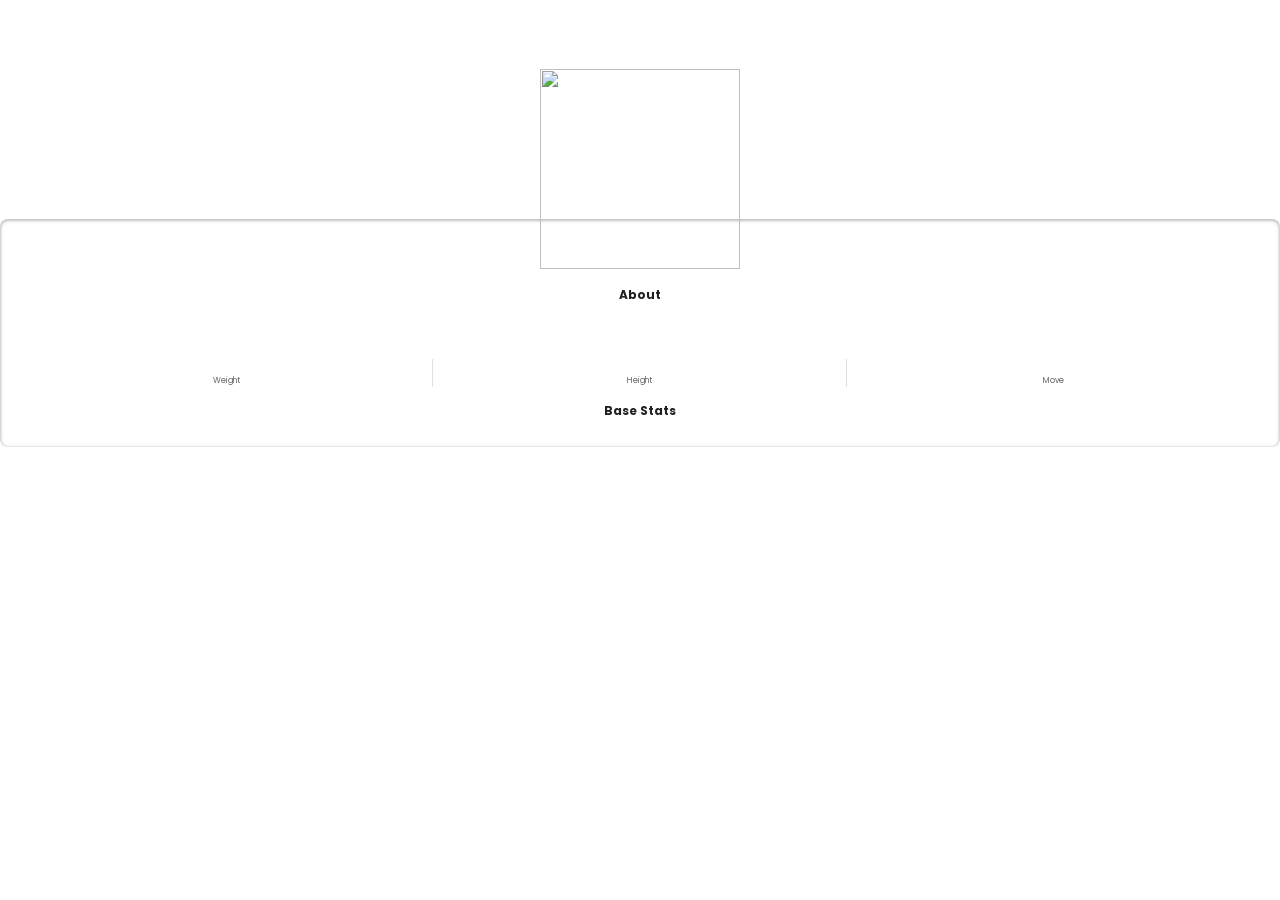
==== detail.html @ ee92541a "Initial commit" ====
<!DOCTYPE html>
<html lang="en" data-theme="light">
  <head>
    <meta charset="UTF-8" />
    <meta name="viewport" content="width=device-width, initial-scale=1.0" />
    <title>Pokémon Detail</title>
    <link rel="preconnect" href="https://fonts.googleapis.com" />
    <link href="https://fonts.googleapis.com/css2?family=Poppins:wght@400;700&display=swap" rel="stylesheet" />
    <link rel="stylesheet" href="style.css" />
    <script src="./assets/icons.js" defer></script>
    <script src="./pokemon-detail.js" defer></script>
  </head>
  <body>
    <main class="detail-main main">
      <header class="header">
        <div class="header-wrapper">
          <div class="header-wrap">
            <a href="./index.html" class="back-btn-wrap">
              <span data-icon="back-to-home" class="back-btn icon-wrap" id="back-btn"></span>
            </a>
            <div class="name-wrap">
              <h1 class="name"></h1>
            </div>
          </div>
          <div class="pokemon-id-wrap">
            <p class="body2-fonts"></p>
          </div>
        </div>
      </header>
      <div class="featured-img">
        <a href="#" class="arrow left-arrow" id="leftArrow">
          <span data-icon="chevron-left" class="icon-wrap"></span>
        </a>
        <div class="detail-img-wrapper">
          <img src="" alt="" />
        </div>
        <a href="#" class="arrow right-arrow" id="rightArrow">
          <span data-icon="chevron-right" class="icon-wrap"></span>
        </a>
      </div>
      <div class="detail-card-detail-wrapper">
        <div class="power-wrapper">
          <p class="body3-fonts type grass"></p>
          <p class="body3-fonts type poison"></p>
        </div>
        <p class="body2-fonts about-text">About</p>
        <div class="pokemon-detail-wrapper">
          <div class="pokemon-detail-wrap">
            <div class="pokemon-detail">
              <span data-icon="weight" class="icon-wrap"></span>
              <p class="body3-fonts weight"></p>
            </div>
            <p class="caption-fonts">Weight</p>
          </div>
          <div class="pokemon-detail-wrap">
            <div class="pokemon-detail">
              <span data-icon="height" class="icon-wrap straighten"></span>
              <p class="body3-fonts height"></p>
            </div>
            <p class="caption-fonts">Height</p>
          </div>
          <div class="pokemon-detail-wrap">
            <div class="pokemon-detail move"></div>
            <p class="caption-fonts">Move</p>
          </div>
        </div>
        <p class="body3-fonts pokemon-description"></p>
        <p class="body2-fonts about-text">Base Stats</p>
        <div class="stats-wrapper"></div>
      </div>
      <span data-icon="pokedex" class="detail-bg icon-wrap"></span>
    </main>
    <script>
      // Apply saved theme before paint to avoid flash
      const t = localStorage.getItem("pokeTheme") || "light";
      document.documentElement.setAttribute("data-theme", t);
    </script>
  </body>
</html>
---- style.css ----
/* ── Variables ─────────────────────────────────────────────────────────────── */
:root {
  --primary:            #dc0a2d;
  --primary-light:      #ff4d6d;

  --bg:                 #ffffff;
  --bg-secondary:       #efefef;
  --surface:            #ffffff;
  --border:             #e0e0e0;

  --text-dark:          #212121;
  --text-medium:        #666666;
  --text-light:         #ffffff;

  --shadow:             0px 1px 3px 1px rgba(0,0,0,0.2);
  --shadow-hover:       0px 3px 12px 3px rgba(0,0,0,0.2);
  --shadow-inner:       0px 1px 3px 1px rgba(0,0,0,0.25) inset;

  --radius-sm:          8px;
  --radius-md:          12px;
  --radius-lg:          16px;
  --radius-full:        9999px;

  --font:               "Poppins", sans-serif;
  --fw-regular:         400;
  --fw-bold:            700;

  --fs-headline:        24px;
  --fs-body1:           14px;
  --fs-body2:           12px;
  --fs-body3:           10px;
  --fs-caption:         8px;

  --lh-headline:        32px;
  --lh-common:          16px;
  --lh-caption:         12px;

  --transition:         0.2s ease;
}

/* Dark theme overrides */
[data-theme="dark"] {
  --bg:           #1a1a2e;
  --bg-secondary: #16213e;
  --surface:      #0f3460;
  --border:       #2a2a4a;
  --text-dark:    #e0e0e0;
  --text-medium:  #a0a0b0;
  --shadow:       0px 1px 3px 1px rgba(0,0,0,0.5);
  --shadow-inner: 0px 1px 3px 1px rgba(0,0,0,0.6) inset;
}

/* ── Reset ─────────────────────────────────────────────────────────────────── */
*, *::before, *::after { box-sizing: border-box; margin: 0; padding: 0; }

body {
  font-family: var(--font);
  background-color: var(--bg);
  color: var(--text-dark);
  min-height: 100vh;
  transition: background-color var(--transition), color var(--transition);
}

input:focus-visible { outline: 0; }
button { cursor: pointer; border: none; background: none; }

/* ── Typography ────────────────────────────────────────────────────────────── */
h1 { font-size: var(--fs-headline); line-height: var(--lh-headline); }
.body1-fonts { font-size: var(--fs-body1); line-height: var(--lh-common); }
.body2-fonts { font-size: var(--fs-body2); line-height: var(--lh-common); }
.body3-fonts { font-size: var(--fs-body3); line-height: var(--lh-common); }
.caption-fonts { font-size: var(--fs-caption); line-height: var(--lh-caption); }

/* ── Layout ────────────────────────────────────────────────────────────────── */
.main {
  min-height: 100vh;
  display: flex;
  flex-direction: column;
  align-items: center;
  background-color: var(--primary);
  transition: background-color var(--transition);
}

.container {
  width: 100%;
  padding: 0 1rem;
}

/* ── Header ────────────────────────────────────────────────────────────────── */
.header.home {
  width: 100%;
  padding: 1rem 1.5rem 0.5rem;
  display: flex;
  flex-direction: column;
  align-items: stretch;
  gap: 0.75rem;
}

.header.home .container {
  display: flex;
  align-items: center;
  justify-content: space-between;
}

.logo-wrapper {
  display: flex;
  align-items: center;
  gap: 12px;
}

.logo-wrapper h1 { color: var(--text-light); }

.logo-icon { width: 36px; height: 36px; }

.header-controls {
  display: flex;
  align-items: center;
  gap: 8px;
}

.theme-toggle,
.fav-toggle {
  display: flex;
  align-items: center;
  gap: 6px;
  background: rgba(255,255,255,0.2);
  border-radius: var(--radius-full);
  padding: 6px 12px;
  color: white;
  font-size: var(--fs-body3);
  font-family: var(--font);
  transition: background var(--transition);
}

.theme-toggle:hover,
.fav-toggle:hover { background: rgba(255,255,255,0.35); }

.fav-toggle.active { background: rgba(255,255,255,0.9); color: var(--primary); }
.fav-toggle.active svg { stroke: var(--primary); fill: var(--primary); }

.theme-toggle svg,
.fav-toggle svg { stroke: white; }
.fav-toggle.active svg { stroke: var(--primary); }

/* ── Search bar ────────────────────────────────────────────────────────────── */
.search-container {
  display: flex;
  align-items: center;
  gap: 10px;
  padding-bottom: 0.75rem;
}

.search-wrap {
  flex: 1;
  display: flex;
  align-items: center;
  gap: 8px;
  background: var(--surface);
  border-radius: var(--radius-lg);
  box-shadow: var(--shadow-inner);
  height: 36px;
  padding: 0 12px;
  position: relative;
  transition: background var(--transition);
}

.search-wrap input {
  flex: 1;
  border: none;
  background: transparent;
  font-family: var(--font);
  font-size: var(--fs-body2);
  color: var(--text-dark);
}

.search-icon { flex-shrink: 0; }

.search-close-icon {
  display: none;
  cursor: pointer;
  flex-shrink: 0;
}

/* ── Sort / Filter ─────────────────────────────────────────────────────────── */
.sort-wrapper { position: relative; }

.sort-wrap {
  width: 36px;
  height: 36px;
  background: var(--surface);
  border-radius: var(--radius-full);
  box-shadow: var(--shadow-inner);
  display: flex;
  align-items: center;
  justify-content: center;
  cursor: pointer;
  transition: background var(--transition);
}

.sort-wrap svg { stroke: var(--primary); }

.filter-wrapper {
  display: none;
  position: absolute;
  right: 0;
  top: calc(100% + 8px);
  background: var(--primary);
  border-radius: var(--radius-md);
  padding: 4px;
  min-width: 180px;
  box-shadow: var(--shadow-hover);
  z-index: 1000;
}

.filter-wrapper-open { display: block; }

.filter-title {
  color: white;
  font-weight: var(--fw-bold);
  padding: 12px 16px 8px;
}

.filter-wrap {
  background: var(--surface);
  border-radius: var(--radius-sm);
  padding: 12px 16px;
  display: flex;
  flex-direction: column;
  gap: 8px;
  transition: background var(--transition);
}

.filter-section-label {
  font-size: var(--fs-body3);
  font-weight: var(--fw-bold);
  color: var(--text-medium);
  margin-top: 4px;
}

.filter-row {
  display: flex;
  align-items: center;
  gap: 8px;
}

.filter-row input { accent-color: var(--primary); }
.filter-row label { font-size: var(--fs-body3); color: var(--text-dark); }

.type-select {
  width: 100%;
  padding: 4px 8px;
  border-radius: var(--radius-sm);
  border: 1px solid var(--border);
  background: var(--bg-secondary);
  color: var(--text-dark);
  font-family: var(--font);
  font-size: var(--fs-body3);
}

/* ── Loading spinner ───────────────────────────────────────────────────────── */
.loading-wrapper {
  flex: 1;
  display: flex;
  flex-direction: column;
  align-items: center;
  justify-content: center;
  gap: 16px;
  color: white;
}

.pokeball-spinner {
  width: 60px;
  height: 60px;
  border-radius: 50%;
  background: linear-gradient(to bottom, white 50%, var(--primary) 50%);
  border: 4px solid white;
  position: relative;
  animation: spin 1s linear infinite;
}

.pokeball-spinner::before {
  content: "";
  position: absolute;
  width: 14px;
  height: 14px;
  background: white;
  border-radius: 50%;
  border: 3px solid var(--primary);
  top: 50%;
  left: 50%;
  transform: translate(-50%, -50%);
  z-index: 1;
}

.pokeball-spinner::after {
  content: "";
  position: absolute;
  width: 100%;
  height: 4px;
  background: white;
  top: 50%;
  left: 0;
  transform: translateY(-50%);
}

@keyframes spin { to { transform: rotate(360deg); } }

.error-msg {
  color: white;
  font-size: var(--fs-body1);
  text-align: center;
  padding: 2rem;
}

/* ── Pokémon list ──────────────────────────────────────────────────────────── */
.pokemon-list {
  width: 100%;
  flex: 1;
  background: var(--bg);
  border-radius: var(--radius-md) var(--radius-md) 0 0;
  overflow-y: auto;
  padding: 1rem 1.5rem;
  transition: background var(--transition);
}

.list-wrapper {
  display: flex;
  flex-wrap: wrap;
  justify-content: center;
  gap: 12px;
  width: 100%;
  margin: 0 auto;
}

/* ── Pokémon card ──────────────────────────────────────────────────────────── */
.list-item {
  width: 140px;
  background: var(--surface);
  border-radius: var(--radius-sm);
  box-shadow: var(--shadow);
  cursor: pointer;
  transition: transform var(--transition), box-shadow var(--transition), background var(--transition);
  position: relative;
  overflow: hidden;
}

.list-item:hover {
  transform: translateY(-4px);
  box-shadow: var(--shadow-hover);
}

.list-item .number-wrap {
  display: flex;
  justify-content: space-between;
  align-items: center;
  padding: 4px 8px 0;
  color: var(--text-medium);
}

.list-item .img-wrap {
  width: 80px;
  height: 80px;
  margin: 4px auto;
}

.list-item .img-wrap img {
  width: 100%;
  height: 100%;
  object-fit: contain;
}

.list-item .name-wrap {
  background: var(--bg-secondary);
  border-radius: 0 0 var(--radius-sm) var(--radius-sm);
  padding: 20px 8px 6px;
  margin-top: -14px;
  text-align: center;
  transition: background var(--transition);
}

.list-item .name-wrap p {
  text-transform: capitalize;
  color: var(--text-dark);
}

/* Favorite button on card */
.fav-btn {
  background: none;
  border: none;
  padding: 2px;
  cursor: pointer;
  line-height: 0;
}

.fav-btn svg {
  fill: none;
  stroke: var(--text-medium);
  transition: fill var(--transition), stroke var(--transition);
}

.fav-btn.active svg {
  fill: #e74c3c;
  stroke: #e74c3c;
}

/* ── Not found ─────────────────────────────────────────────────────────────── */
.not-found {
  display: none;
  text-align: center;
  padding: 3rem;
  font-size: var(--fs-body1);
  color: var(--text-medium);
}

/* ── Detail page ───────────────────────────────────────────────────────────── */
.detail-main.main {
  min-height: 100vh;
  height: auto;
  background-color: transparent;
  position: relative;
}

.detail-main .header {
  padding: 20px 20px 24px;
  position: relative;
  z-index: 2;
  width: 100%;
}

.detail-main .header-wrapper {
  display: flex;
  align-items: center;
  justify-content: space-between;
  gap: 15px;
}

.detail-main .header-wrap {
  display: flex;
  align-items: center;
  gap: 8px;
}

.detail-main .back-btn-wrap { max-height: 32px; }

.detail-main .back-btn-wrap svg,
.detail-main .header-wrapper p,
.detail-main .header-wrapper h1 {
  stroke: white;
  color: white;
}

.detail-main .pokemon-id-wrap p { font-weight: var(--fw-bold); }

.featured-img {
  position: relative;
  display: flex;
  justify-content: center;
  align-items: center;
  padding: 0 3rem;
}

.detail-img-wrapper {
  width: 200px;
  height: 200px;
  position: relative;
  z-index: 3;
}

.detail-img-wrapper img { width: 100%; height: 100%; object-fit: contain; }

.featured-img a.arrow {
  position: absolute;
  top: 50%;
  transform: translateY(-50%);
  z-index: 999;
  display: inline-flex;
}

.featured-img a.arrow.left-arrow  { left: 0; }
.featured-img a.arrow.right-arrow { right: 0; }
.featured-img a.arrow.hidden      { display: none; }

.detail-card-detail-wrapper {
  background: var(--surface);
  border-radius: var(--radius-sm);
  box-shadow: var(--shadow-inner);
  padding: 56px 20px 20px;
  margin-top: -50px;
  display: flex;
  flex-direction: column;
  gap: 8px;
  position: relative;
  z-index: 2;
  width: 100%;
  transition: background var(--transition);
}

.power-wrapper {
  display: flex;
  justify-content: center;
  flex-wrap: wrap;
  gap: 16px;
}

.power-wrapper > p {
  border-radius: 10px;
  padding: 2px 8px;
  font-weight: var(--fw-bold);
  color: white;
  text-transform: capitalize;
}

.about-text {
  font-weight: var(--fw-bold);
  text-align: center;
  color: var(--text-dark);
}

.pokemon-detail-wrapper {
  display: flex;
  align-items: flex-end;
  min-height: 76px;
}

.pokemon-detail-wrap {
  flex: 1;
  text-align: center;
  position: relative;
}

.pokemon-detail-wrap::before {
  content: "";
  background: var(--border);
  width: 1px;
  height: 100%;
  position: absolute;
  right: 0;
  top: 0;
}

.pokemon-detail-wrap:last-child::before { display: none; }

.pokemon-detail {
  display: flex;
  justify-content: center;
  align-items: center;
  padding: 8px 20px;
  gap: 8px;
}

.pokemon-detail.move {
  flex-direction: column;
  gap: 0;
  padding: 8px 5px;
}

.pokemon-detail.move p {
  text-transform: capitalize;
  word-break: break-all;
  color: var(--text-dark);
}

.pokemon-detail-wrap > .caption-fonts { color: var(--text-medium); }

.pokemon-detail-wrap .straighten svg { transform: rotate(90deg); }

.pokemon-description {
  color: var(--text-dark);
  text-align: center;
  line-height: 1.6;
}

.stats-wrapper {
  display: flex;
  flex-direction: column;
  gap: 6px;
  width: 100%;
  max-width: 320px;
  margin: 0 auto;
}

.stats-wrap {
  display: flex;
  align-items: center;
  gap: 4px;
}

.stats-wrap p {
  color: var(--text-dark);
  min-width: 19px;
}

.stats-wrap p.stats {
  text-align: right;
  padding-right: 8px;
  min-width: 35px;
  border-right: 1px solid var(--border);
  font-weight: var(--fw-bold);
}

.stats-wrap .progress-bar {
  flex: 1;
  border-radius: 4px;
  height: 4px;
}

.stats-wrap .progress-bar::-webkit-progress-bar  { border-radius: 4px; }
.stats-wrap .progress-bar::-webkit-progress-value { border-radius: 4px; }

.detail-bg {
  position: absolute;
  z-index: 1;
  right: 8px;
  top: 8px;
  opacity: 0.1;
  width: 200px;
  height: 200px;
}

/* ── Icon utility ──────────────────────────────────────────────────────────── */
.icon-wrap {
  display: inline-flex;
  align-items: center;
  justify-content: center;
}

/* ── Responsive ────────────────────────────────────────────────────────────── */

/* Tablet */
@media (max-width: 768px) {
  .list-item { width: 120px; }
  .list-item .img-wrap { width: 68px; height: 68px; }
  .detail-img-wrapper { width: 160px; height: 160px; }
}

/* Mobile */
@media (max-width: 480px) {
  .header.home { padding: 0.75rem 0.75rem 0.5rem; }

  .logo-wrapper h1 { font-size: 18px; }

  .fav-label { display: none; }

  .theme-toggle,
  .fav-toggle { padding: 6px 8px; }

  .list-item { width: calc(50% - 10px); max-width: 160px; }

  .detail-img-wrapper { width: 140px; height: 140px; }

  .pokemon-detail { padding: 8px 8px; }

  .detail-card-detail-wrapper { padding: 48px 12px 16px; }
}

/* Large screens */
@media (min-width: 1200px) {
  .list-item { width: 160px; height: auto; }
  .list-item .img-wrap { width: 100px; height: 100px; }
}
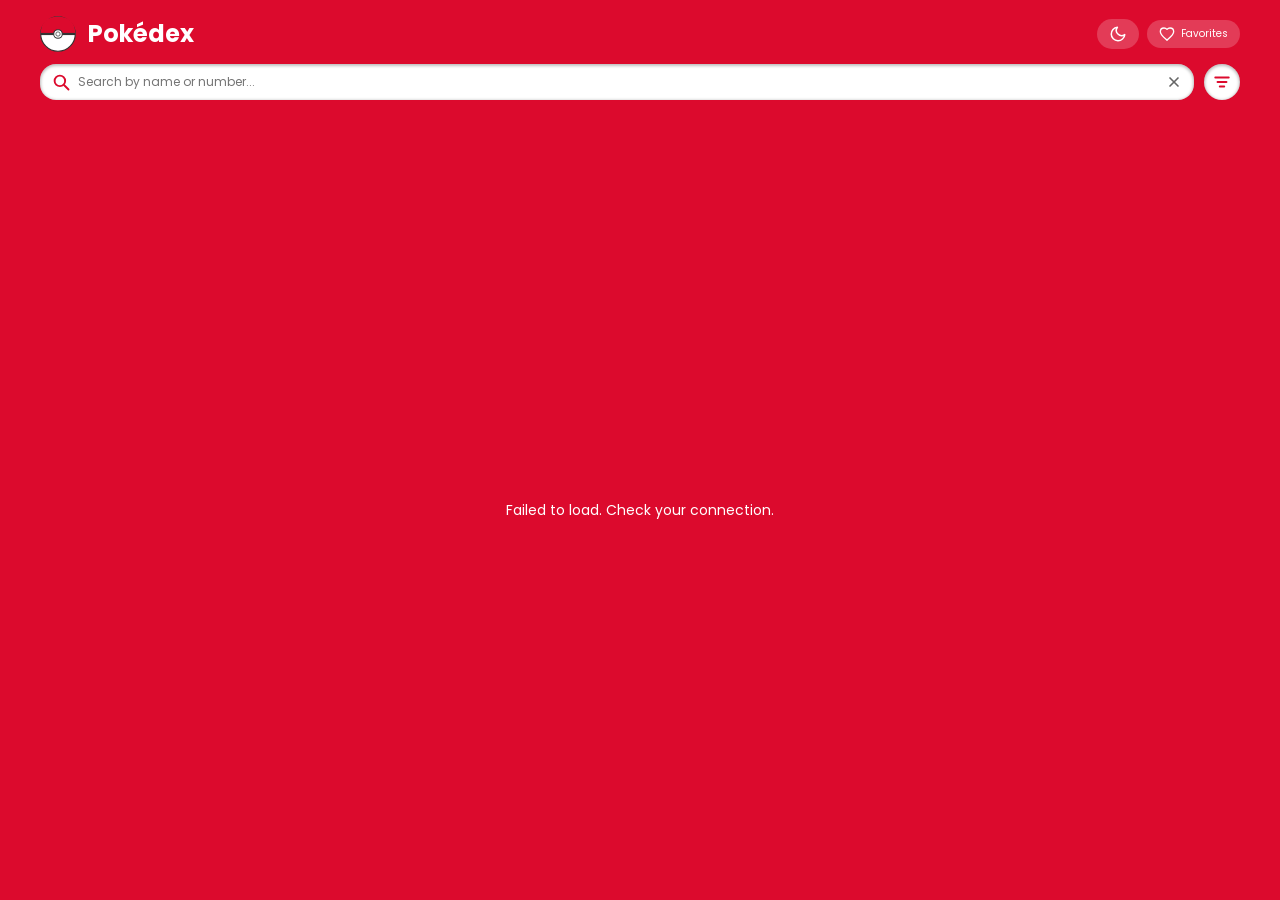
==== commit 8db6b5ef: "Edit Structure" ====
--- a/detail.html
+++ b/detail.html
@@ -7,7 +7,11 @@
     <link rel="preconnect" href="https://fonts.googleapis.com" />
     <link href="https://fonts.googleapis.com/css2?family=Poppins:wght@400;700&display=swap" rel="stylesheet" />
     <link rel="stylesheet" href="style.css" />
-    <script src="./assets/icons.js" defer></script>
+    <script>
+      const savedTheme = localStorage.getItem("pokeTheme") || "light";
+      document.documentElement.setAttribute("data-theme", savedTheme);
+    </script>
+    <script src="./icons.js" defer></script>
     <script src="./pokemon-detail.js" defer></script>
   </head>
   <body>
@@ -70,10 +74,5 @@
       </div>
       <span data-icon="pokedex" class="detail-bg icon-wrap"></span>
     </main>
-    <script>
-      // Apply saved theme before paint to avoid flash
-      const t = localStorage.getItem("pokeTheme") || "light";
-      document.documentElement.setAttribute("data-theme", t);
-    </script>
   </body>
-</html>+</html>
--- a/style.css
+++ b/style.css
@@ -1,48 +1,38 @@
-/* ── Variables ─────────────────────────────────────────────────────────────── */
 :root {
   --primary:            #dc0a2d;
   --primary-light:      #ff4d6d;
-
   --bg:                 #ffffff;
   --bg-secondary:       #efefef;
   --surface:            #ffffff;
   --border:             #e0e0e0;
-
   --text-dark:          #212121;
   --text-medium:        #666666;
   --text-light:         #ffffff;
-
   --shadow:             0px 1px 3px 1px rgba(0,0,0,0.2);
   --shadow-hover:       0px 3px 12px 3px rgba(0,0,0,0.2);
   --shadow-inner:       0px 1px 3px 1px rgba(0,0,0,0.25) inset;
-
   --radius-sm:          8px;
   --radius-md:          12px;
   --radius-lg:          16px;
   --radius-full:        9999px;
-
   --font:               "Poppins", sans-serif;
   --fw-regular:         400;
   --fw-bold:            700;
-
   --fs-headline:        24px;
   --fs-body1:           14px;
   --fs-body2:           12px;
   --fs-body3:           10px;
   --fs-caption:         8px;
-
   --lh-headline:        32px;
   --lh-common:          16px;
   --lh-caption:         12px;
-
   --transition:         0.2s ease;
 }
 
-/* Dark theme overrides */
 [data-theme="dark"] {
   --bg:           #1a1a2e;
   --bg-secondary: #16213e;
-  --surface:      #0f3460;
+  --surface:      #1e2a45;
   --border:       #2a2a4a;
   --text-dark:    #e0e0e0;
   --text-medium:  #a0a0b0;
@@ -50,8 +40,31 @@
   --shadow-inner: 0px 1px 3px 1px rgba(0,0,0,0.6) inset;
 }
 
-/* ── Reset ─────────────────────────────────────────────────────────────────── */
+[data-theme="dark"] .main { background-color: #0d0d1a; }
+[data-theme="dark"] .search-wrap { background: #1e2a45; }
+[data-theme="dark"] .search-wrap input { color: #e0e0e0; }
+[data-theme="dark"] .search-wrap input::placeholder { color: #a0a0b0; }
+[data-theme="dark"] .sort-wrap { background: #1e2a45; }
+[data-theme="dark"] .filter-wrap { background: #1e2a45; }
+[data-theme="dark"] .filter-row label { color: #e0e0e0; }
+[data-theme="dark"] .type-select { background: #16213e; color: #e0e0e0; border-color: #2a2a4a; }
+[data-theme="dark"] .pokemon-list { background: #1a1a2e; }
+[data-theme="dark"] .list-item { background: #1e2a45; }
+[data-theme="dark"] .list-item .name-wrap { background: #16213e; }
+[data-theme="dark"] .list-item .name-wrap p { color: #e0e0e0; }
+[data-theme="dark"] .detail-card-detail-wrapper { background: #1e2a45; }
+[data-theme="dark"] .about-text,
+[data-theme="dark"] .pokemon-description,
+[data-theme="dark"] .pokemon-detail.move p,
+[data-theme="dark"] .stats-wrap p { color: #e0e0e0; }
+[data-theme="dark"] .pokemon-detail-wrap::before { background: #2a2a4a; }
+[data-theme="dark"] .stats-wrap p.stats { border-right-color: #2a2a4a; }
+
 *, *::before, *::after { box-sizing: border-box; margin: 0; padding: 0; }
+
+html {
+  transition: background-color 0.2s ease, color 0.2s ease;
+}
 
 body {
   font-family: var(--font);
@@ -64,14 +77,12 @@
 input:focus-visible { outline: 0; }
 button { cursor: pointer; border: none; background: none; }
 
-/* ── Typography ────────────────────────────────────────────────────────────── */
 h1 { font-size: var(--fs-headline); line-height: var(--lh-headline); }
 .body1-fonts { font-size: var(--fs-body1); line-height: var(--lh-common); }
 .body2-fonts { font-size: var(--fs-body2); line-height: var(--lh-common); }
 .body3-fonts { font-size: var(--fs-body3); line-height: var(--lh-common); }
 .caption-fonts { font-size: var(--fs-caption); line-height: var(--lh-caption); }
 
-/* ── Layout ────────────────────────────────────────────────────────────────── */
 .main {
   min-height: 100vh;
   display: flex;
@@ -86,7 +97,6 @@
   padding: 0 1rem;
 }
 
-/* ── Header ────────────────────────────────────────────────────────────────── */
 .header.home {
   width: 100%;
   padding: 1rem 1.5rem 0.5rem;
@@ -109,7 +119,6 @@
 }
 
 .logo-wrapper h1 { color: var(--text-light); }
-
 .logo-icon { width: 36px; height: 36px; }
 
 .header-controls {
@@ -137,12 +146,9 @@
 
 .fav-toggle.active { background: rgba(255,255,255,0.9); color: var(--primary); }
 .fav-toggle.active svg { stroke: var(--primary); fill: var(--primary); }
-
-.theme-toggle svg,
-.fav-toggle svg { stroke: white; }
+.theme-toggle svg, .fav-toggle svg { stroke: white; }
 .fav-toggle.active svg { stroke: var(--primary); }
 
-/* ── Search bar ────────────────────────────────────────────────────────────── */
 .search-container {
   display: flex;
   align-items: center;
@@ -181,7 +187,6 @@
   flex-shrink: 0;
 }
 
-/* ── Sort / Filter ─────────────────────────────────────────────────────────── */
 .sort-wrapper { position: relative; }
 
 .sort-wrap {
@@ -257,7 +262,6 @@
   font-size: var(--fs-body3);
 }
 
-/* ── Loading spinner ───────────────────────────────────────────────────────── */
 .loading-wrapper {
   flex: 1;
   display: flex;
@@ -312,7 +316,6 @@
   padding: 2rem;
 }
 
-/* ── Pokémon list ──────────────────────────────────────────────────────────── */
 .pokemon-list {
   width: 100%;
   flex: 1;
@@ -332,7 +335,6 @@
   margin: 0 auto;
 }
 
-/* ── Pokémon card ──────────────────────────────────────────────────────────── */
 .list-item {
   width: 140px;
   background: var(--surface);
@@ -383,7 +385,6 @@
   color: var(--text-dark);
 }
 
-/* Favorite button on card */
 .fav-btn {
   background: none;
   border: none;
@@ -403,7 +404,6 @@
   stroke: #e74c3c;
 }
 
-/* ── Not found ─────────────────────────────────────────────────────────────── */
 .not-found {
   display: none;
   text-align: center;
@@ -412,7 +412,6 @@
   color: var(--text-medium);
 }
 
-/* ── Detail page ───────────────────────────────────────────────────────────── */
 .detail-main.main {
   min-height: 100vh;
   height: auto;
@@ -432,6 +431,20 @@
   align-items: center;
   justify-content: space-between;
   gap: 15px;
+  position: relative;
+}
+
+.detail-main .name-wrap {
+  position: absolute;
+  left: 50%;
+  transform: translateX(-50%);
+  text-align: center;
+}
+
+.detail-main .name-wrap .name {
+  color: white;
+  text-transform: capitalize;
+  white-space: nowrap;
 }
 
 .detail-main .header-wrap {
@@ -561,7 +574,6 @@
 }
 
 .pokemon-detail-wrap > .caption-fonts { color: var(--text-medium); }
-
 .pokemon-detail-wrap .straighten svg { transform: rotate(90deg); }
 
 .pokemon-description {
@@ -617,43 +629,29 @@
   height: 200px;
 }
 
-/* ── Icon utility ──────────────────────────────────────────────────────────── */
 .icon-wrap {
   display: inline-flex;
   align-items: center;
   justify-content: center;
 }
 
-/* ── Responsive ────────────────────────────────────────────────────────────── */
-
-/* Tablet */
 @media (max-width: 768px) {
   .list-item { width: 120px; }
   .list-item .img-wrap { width: 68px; height: 68px; }
   .detail-img-wrapper { width: 160px; height: 160px; }
 }
 
-/* Mobile */
 @media (max-width: 480px) {
   .header.home { padding: 0.75rem 0.75rem 0.5rem; }
-
   .logo-wrapper h1 { font-size: 18px; }
-
   .fav-label { display: none; }
-
-  .theme-toggle,
-  .fav-toggle { padding: 6px 8px; }
-
+  .theme-toggle, .fav-toggle { padding: 6px 8px; }
   .list-item { width: calc(50% - 10px); max-width: 160px; }
-
   .detail-img-wrapper { width: 140px; height: 140px; }
-
   .pokemon-detail { padding: 8px 8px; }
-
   .detail-card-detail-wrapper { padding: 48px 12px 16px; }
 }
 
-/* Large screens */
 @media (min-width: 1200px) {
   .list-item { width: 160px; height: auto; }
   .list-item .img-wrap { width: 100px; height: 100px; }
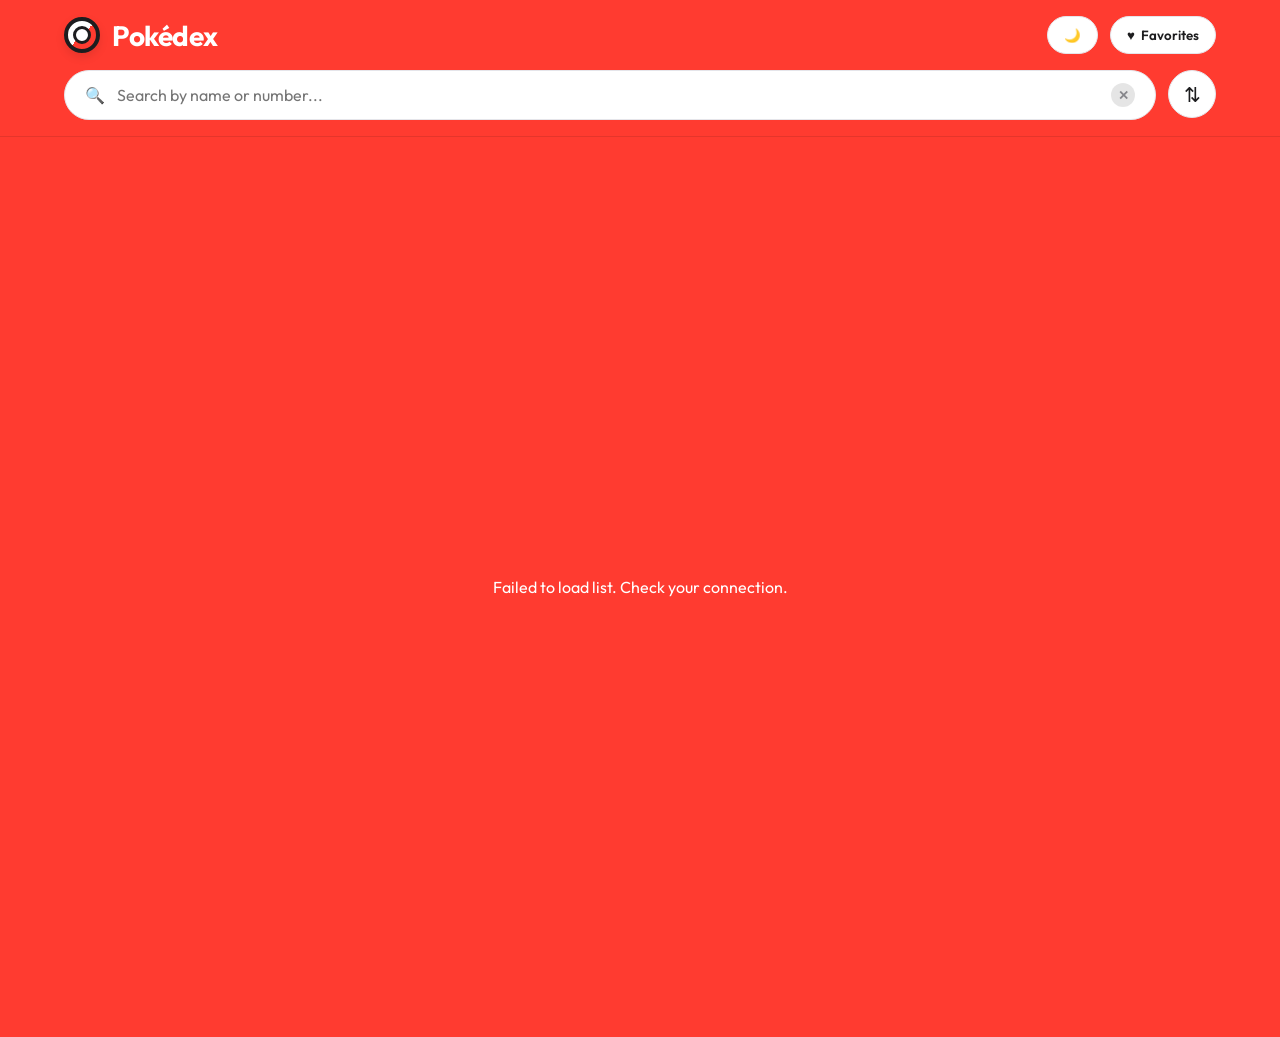
==== commit 23b2dba2: "Final Changes" ====
--- a/detail.html
+++ b/detail.html
@@ -1,78 +1,77 @@
 <!DOCTYPE html>
 <html lang="en" data-theme="light">
-  <head>
-    <meta charset="UTF-8" />
-    <meta name="viewport" content="width=device-width, initial-scale=1.0" />
-    <title>Pokémon Detail</title>
-    <link rel="preconnect" href="https://fonts.googleapis.com" />
-    <link href="https://fonts.googleapis.com/css2?family=Poppins:wght@400;700&display=swap" rel="stylesheet" />
-    <link rel="stylesheet" href="style.css" />
-    <script>
-      const savedTheme = localStorage.getItem("pokeTheme") || "light";
-      document.documentElement.setAttribute("data-theme", savedTheme);
-    </script>
-    <script src="./icons.js" defer></script>
-    <script src="./pokemon-detail.js" defer></script>
-  </head>
-  <body>
-    <main class="detail-main main">
-      <header class="header">
-        <div class="header-wrapper">
-          <div class="header-wrap">
-            <a href="./index.html" class="back-btn-wrap">
-              <span data-icon="back-to-home" class="back-btn icon-wrap" id="back-btn"></span>
-            </a>
-            <div class="name-wrap">
-              <h1 class="name"></h1>
-            </div>
+<head>
+  <meta charset="UTF-8">
+  <meta name="viewport" content="width=device-width, initial-scale=1.0">
+  <meta name="description" content="View the detailed stats, abilities, and characteristics of this amazing Pokémon in our premium Explorer app.">
+  <title>Pokémon Detail Explorer</title>
+  <link href="https://fonts.googleapis.com/css2?family=Poppins:wght@400;700&display=swap" rel="stylesheet">
+  <link rel="stylesheet" href="style.css">
+  <script>
+    const saved = localStorage.getItem("pokeTheme") || "light";
+    document.documentElement.setAttribute("data-theme", saved);
+  </script>
+</head>
+<body>
+
+  <main class="detail-main" id="detail-main">
+
+    <div class="detail-header">
+      <div style="display: flex; align-items: center; gap: 8px;">
+        <a href="./index.html" class="back-btn">&#8592;</a>
+        <div class="name-wrap">
+          <h1 class="name"></h1>
+        </div>
+      </div>
+      <div class="pokemon-id-wrap">
+        <p class="body2-fonts"></p>
+      </div>
+    </div>
+
+    <div class="featured-img">
+      <a href="#" class="arrow left-arrow" id="leftArrow">&#8249;</a>
+      <div class="detail-img-wrapper">
+        <img src="" alt="">
+      </div>
+      <a href="#" class="arrow right-arrow" id="rightArrow">&#8250;</a>
+    </div>
+
+    <div class="detail-card">
+      <div class="power-wrapper"></div>
+
+      <p class="about-text">About</p>
+
+      <div class="pokemon-detail-wrapper">
+        <div class="pokemon-detail-wrap">
+          <div class="pokemon-detail">
+            <span>⚖</span>
+            <p class="weight"></p>
           </div>
-          <div class="pokemon-id-wrap">
-            <p class="body2-fonts"></p>
+          <p class="caption-fonts">Weight</p>
+        </div>
+        <div class="pokemon-detail-wrap">
+          <div class="pokemon-detail">
+            <span>↕</span>
+            <p class="height"></p>
           </div>
+          <p class="caption-fonts">Height</p>
         </div>
-      </header>
-      <div class="featured-img">
-        <a href="#" class="arrow left-arrow" id="leftArrow">
-          <span data-icon="chevron-left" class="icon-wrap"></span>
-        </a>
-        <div class="detail-img-wrapper">
-          <img src="" alt="" />
+        <div class="pokemon-detail-wrap">
+          <div class="pokemon-detail move"></div>
+          <p class="caption-fonts">Move</p>
         </div>
-        <a href="#" class="arrow right-arrow" id="rightArrow">
-          <span data-icon="chevron-right" class="icon-wrap"></span>
-        </a>
       </div>
-      <div class="detail-card-detail-wrapper">
-        <div class="power-wrapper">
-          <p class="body3-fonts type grass"></p>
-          <p class="body3-fonts type poison"></p>
-        </div>
-        <p class="body2-fonts about-text">About</p>
-        <div class="pokemon-detail-wrapper">
-          <div class="pokemon-detail-wrap">
-            <div class="pokemon-detail">
-              <span data-icon="weight" class="icon-wrap"></span>
-              <p class="body3-fonts weight"></p>
-            </div>
-            <p class="caption-fonts">Weight</p>
-          </div>
-          <div class="pokemon-detail-wrap">
-            <div class="pokemon-detail">
-              <span data-icon="height" class="icon-wrap straighten"></span>
-              <p class="body3-fonts height"></p>
-            </div>
-            <p class="caption-fonts">Height</p>
-          </div>
-          <div class="pokemon-detail-wrap">
-            <div class="pokemon-detail move"></div>
-            <p class="caption-fonts">Move</p>
-          </div>
-        </div>
-        <p class="body3-fonts pokemon-description"></p>
-        <p class="body2-fonts about-text">Base Stats</p>
-        <div class="stats-wrapper"></div>
-      </div>
-      <span data-icon="pokedex" class="detail-bg icon-wrap"></span>
-    </main>
-  </body>
+
+      <p class="pokemon-description"></p>
+
+      <p class="about-text">Base Stats</p>
+      <div class="stats-wrapper"></div>
+    </div>
+
+    <div class="detail-bg">◎</div>
+
+  </main>
+
+  <script src="pokemon-detail.js"></script>
+</body>
 </html>
--- a/style.css
+++ b/style.css
@@ -1,658 +1,528 @@
+@import url('https://fonts.googleapis.com/css2?family=Outfit:wght@300;400;600;700&family=Poppins:wght@400;600;700&display=swap');
+
 :root {
-  --primary:            #dc0a2d;
-  --primary-light:      #ff4d6d;
-  --bg:                 #ffffff;
-  --bg-secondary:       #efefef;
-  --surface:            #ffffff;
-  --border:             #e0e0e0;
-  --text-dark:          #212121;
-  --text-medium:        #666666;
-  --text-light:         #ffffff;
-  --shadow:             0px 1px 3px 1px rgba(0,0,0,0.2);
-  --shadow-hover:       0px 3px 12px 3px rgba(0,0,0,0.2);
-  --shadow-inner:       0px 1px 3px 1px rgba(0,0,0,0.25) inset;
-  --radius-sm:          8px;
-  --radius-md:          12px;
-  --radius-lg:          16px;
-  --radius-full:        9999px;
-  --font:               "Poppins", sans-serif;
-  --fw-regular:         400;
-  --fw-bold:            700;
-  --fs-headline:        24px;
-  --fs-body1:           14px;
-  --fs-body2:           12px;
-  --fs-body3:           10px;
-  --fs-caption:         8px;
-  --lh-headline:        32px;
-  --lh-common:          16px;
-  --lh-caption:         12px;
-  --transition:         0.2s ease;
+  --bg-primary: #f0f2f5;
+  --bg-secondary: #ffffff;
+  --bg-glass: rgba(255, 255, 255, 0.85);
+  --text-main: #1d1d1f;
+  --text-muted: #86868b;
+  --accent: #ff3b30;
+  --accent-hover: #e03228;
+  --card-shadow: 0 4px 20px rgba(0, 0, 0, 0.05);
+  --card-shadow-hover: 0 12px 30px rgba(0, 0, 0, 0.1);
+  --border-color: #e5e5ea;
+  --radius-lg: 24px;
+  --radius-md: 16px;
+  --radius-sm: 12px;
+  --transition: all 0.3s cubic-bezier(0.25, 0.8, 0.25, 1);
 }
 
 [data-theme="dark"] {
-  --bg:           #1a1a2e;
-  --bg-secondary: #16213e;
-  --surface:      #1e2a45;
-  --border:       #2a2a4a;
-  --text-dark:    #e0e0e0;
-  --text-medium:  #a0a0b0;
-  --shadow:       0px 1px 3px 1px rgba(0,0,0,0.5);
-  --shadow-inner: 0px 1px 3px 1px rgba(0,0,0,0.6) inset;
-}
-
-[data-theme="dark"] .main { background-color: #0d0d1a; }
-[data-theme="dark"] .search-wrap { background: #1e2a45; }
-[data-theme="dark"] .search-wrap input { color: #e0e0e0; }
-[data-theme="dark"] .search-wrap input::placeholder { color: #a0a0b0; }
-[data-theme="dark"] .sort-wrap { background: #1e2a45; }
-[data-theme="dark"] .filter-wrap { background: #1e2a45; }
-[data-theme="dark"] .filter-row label { color: #e0e0e0; }
-[data-theme="dark"] .type-select { background: #16213e; color: #e0e0e0; border-color: #2a2a4a; }
-[data-theme="dark"] .pokemon-list { background: #1a1a2e; }
-[data-theme="dark"] .list-item { background: #1e2a45; }
-[data-theme="dark"] .list-item .name-wrap { background: #16213e; }
-[data-theme="dark"] .list-item .name-wrap p { color: #e0e0e0; }
-[data-theme="dark"] .detail-card-detail-wrapper { background: #1e2a45; }
-[data-theme="dark"] .about-text,
-[data-theme="dark"] .pokemon-description,
-[data-theme="dark"] .pokemon-detail.move p,
-[data-theme="dark"] .stats-wrap p { color: #e0e0e0; }
-[data-theme="dark"] .pokemon-detail-wrap::before { background: #2a2a4a; }
-[data-theme="dark"] .stats-wrap p.stats { border-right-color: #2a2a4a; }
-
-*, *::before, *::after { box-sizing: border-box; margin: 0; padding: 0; }
-
-html {
-  transition: background-color 0.2s ease, color 0.2s ease;
+  --bg-primary: #000000;
+  --bg-secondary: #1c1c1e;
+  --bg-glass: rgba(28, 28, 30, 0.85);
+  --text-main: #f5f5f7;
+  --text-muted: #86868b;
+  --accent: #ff453a;
+  --accent-hover: #ff574e;
+  --card-shadow: 0 4px 20px rgba(0, 0, 0, 0.3);
+  --card-shadow-hover: 0 12px 30px rgba(255, 69, 58, 0.15);
+  --border-color: #38383a;
+}
+
+* {
+  margin: 0;
+  padding: 0;
+  box-sizing: border-box;
 }
 
 body {
-  font-family: var(--font);
-  background-color: var(--bg);
-  color: var(--text-dark);
-  min-height: 100vh;
-  transition: background-color var(--transition), color var(--transition);
-}
-
-input:focus-visible { outline: 0; }
-button { cursor: pointer; border: none; background: none; }
-
-h1 { font-size: var(--fs-headline); line-height: var(--lh-headline); }
-.body1-fonts { font-size: var(--fs-body1); line-height: var(--lh-common); }
-.body2-fonts { font-size: var(--fs-body2); line-height: var(--lh-common); }
-.body3-fonts { font-size: var(--fs-body3); line-height: var(--lh-common); }
-.caption-fonts { font-size: var(--fs-caption); line-height: var(--lh-caption); }
-
-.main {
-  min-height: 100vh;
-  display: flex;
-  flex-direction: column;
-  align-items: center;
-  background-color: var(--primary);
-  transition: background-color var(--transition);
-}
-
-.container {
-  width: 100%;
-  padding: 0 1rem;
-}
-
-.header.home {
-  width: 100%;
-  padding: 1rem 1.5rem 0.5rem;
-  display: flex;
-  flex-direction: column;
-  align-items: stretch;
-  gap: 0.75rem;
-}
-
-.header.home .container {
-  display: flex;
-  align-items: center;
+  font-family: 'Outfit', 'Poppins', sans-serif;
+  background-color: var(--bg-primary);
+  color: var(--text-main);
+  transition: var(--transition);
+  -webkit-font-smoothing: antialiased;
+}
+
+/* Header */
+header {
+  position: sticky;
+  top: 0;
+  z-index: 100;
+  background: var(--accent);
+  border-bottom: 1px solid rgba(0,0,0,0.1);
+  padding: 16px 5%;
+  transition: var(--transition);
+}
+
+.top-row {
+  display: flex;
   justify-content: space-between;
+  align-items: center;
+  margin-bottom: 16px;
 }
 
 .logo-wrapper {
   display: flex;
   align-items: center;
   gap: 12px;
-}
-
-.logo-wrapper h1 { color: var(--text-light); }
-.logo-icon { width: 36px; height: 36px; }
-
-.header-controls {
-  display: flex;
-  align-items: center;
-  gap: 8px;
-}
-
-.theme-toggle,
-.fav-toggle {
+  cursor: pointer;
+}
+
+.pokeball-logo {
+  width: 36px;
+  height: 36px;
+  border-radius: 50%;
+  background: linear-gradient(135deg, #fff 50%, var(--accent) 50%);
+  border: 4px solid var(--text-main);
+  position: relative;
+  box-shadow: 0 4px 10px rgba(0,0,0,0.1);
+  animation: spin 6s infinite linear;
+}
+.pokeball-logo::after {
+  content: "";
+  position: absolute;
+  width: 12px;
+  height: 12px;
+  background: #fff;
+  border: 3px solid var(--text-main);
+  border-radius: 50%;
+  top: 50%; left: 50%;
+  transform: translate(-50%, -50%);
+}
+
+.logo-wrapper h1 {
+  font-size: 28px;
+  font-weight: 700;
+  letter-spacing: -0.5px;
+  color: white;
+}
+
+.header-buttons {
+  display: flex;
+  gap: 12px;
+}
+
+.theme-btn, .fav-btn-header {
+  background: var(--bg-secondary);
+  color: var(--text-main);
+  border: 1px solid var(--border-color);
+  padding: 10px 16px;
+  border-radius: 30px;
+  cursor: pointer;
+  font-weight: 600;
   display: flex;
   align-items: center;
   gap: 6px;
-  background: rgba(255,255,255,0.2);
-  border-radius: var(--radius-full);
-  padding: 6px 12px;
-  color: white;
-  font-size: var(--fs-body3);
-  font-family: var(--font);
-  transition: background var(--transition);
-}
-
-.theme-toggle:hover,
-.fav-toggle:hover { background: rgba(255,255,255,0.35); }
-
-.fav-toggle.active { background: rgba(255,255,255,0.9); color: var(--primary); }
-.fav-toggle.active svg { stroke: var(--primary); fill: var(--primary); }
-.theme-toggle svg, .fav-toggle svg { stroke: white; }
-.fav-toggle.active svg { stroke: var(--primary); }
-
-.search-container {
-  display: flex;
-  align-items: center;
-  gap: 10px;
-  padding-bottom: 0.75rem;
+  transition: var(--transition);
+  font-family: 'Outfit', sans-serif;
+}
+
+.theme-btn:hover, .fav-btn-header:hover {
+  transform: translateY(-2px);
+  box-shadow: var(--card-shadow);
+  border-color: var(--accent);
+}
+
+.fav-btn-header.active {
+  background: var(--accent);
+  color: #fff;
+  border-color: var(--accent);
+}
+
+/* Search Row */
+.search-row {
+  display: flex;
+  gap: 12px;
+  position: relative;
 }
 
 .search-wrap {
   flex: 1;
   display: flex;
   align-items: center;
-  gap: 8px;
-  background: var(--surface);
-  border-radius: var(--radius-lg);
-  box-shadow: var(--shadow-inner);
-  height: 36px;
-  padding: 0 12px;
-  position: relative;
-  transition: background var(--transition);
+  background: var(--bg-secondary);
+  border: 1px solid var(--border-color);
+  border-radius: 30px;
+  padding: 12px 20px;
+  transition: var(--transition);
+}
+.search-wrap:focus-within {
+  border-color: var(--accent);
+  box-shadow: 0 0 0 3px rgba(255, 69, 58, 0.2);
 }
 
 .search-wrap input {
   flex: 1;
   border: none;
-  background: transparent;
-  font-family: var(--font);
-  font-size: var(--fs-body2);
-  color: var(--text-dark);
-}
-
-.search-icon { flex-shrink: 0; }
-
-.search-close-icon {
-  display: none;
-  cursor: pointer;
-  flex-shrink: 0;
-}
-
-.sort-wrapper { position: relative; }
+  background: none;
+  outline: none;
+  color: var(--text-main);
+  font-family: inherit;
+  font-size: 16px;
+  margin-left: 12px;
+}
+
+.clear-btn {
+  background: rgba(0, 0, 0, 0.1);
+  border: none;
+  color: var(--text-muted);
+  cursor: pointer;
+  font-weight: bold;
+  border-radius: 50%;
+  width: 24px;
+  height: 24px;
+}
+.clear-btn:hover { color: var(--accent); }
 
 .sort-wrap {
-  width: 36px;
-  height: 36px;
-  background: var(--surface);
-  border-radius: var(--radius-full);
-  box-shadow: var(--shadow-inner);
+  width: 48px;
+  height: 48px;
+  background: var(--bg-secondary);
+  border: 1px solid var(--border-color);
+  border-radius: 50%;
   display: flex;
   align-items: center;
   justify-content: center;
-  cursor: pointer;
-  transition: background var(--transition);
-}
-
-.sort-wrap svg { stroke: var(--primary); }
-
-.filter-wrapper {
+  font-size: 20px;
+  cursor: pointer;
+  transition: var(--transition);
+}
+.sort-wrap:hover {
+  border-color: var(--accent);
+  color: var(--accent);
+  transform: rotate(15deg);
+}
+
+/* Filter Panel */
+.filter-panel {
   display: none;
   position: absolute;
+  top: 60px;
   right: 0;
-  top: calc(100% + 8px);
-  background: var(--primary);
+  background: var(--bg-secondary);
+  border: 1px solid var(--border-color);
   border-radius: var(--radius-md);
-  padding: 4px;
-  min-width: 180px;
-  box-shadow: var(--shadow-hover);
-  z-index: 1000;
-}
-
-.filter-wrapper-open { display: block; }
-
-.filter-title {
-  color: white;
-  font-weight: var(--fw-bold);
-  padding: 12px 16px 8px;
-}
-
-.filter-wrap {
-  background: var(--surface);
-  border-radius: var(--radius-sm);
-  padding: 12px 16px;
-  display: flex;
-  flex-direction: column;
-  gap: 8px;
-  transition: background var(--transition);
-}
-
-.filter-section-label {
-  font-size: var(--fs-body3);
-  font-weight: var(--fw-bold);
-  color: var(--text-medium);
-  margin-top: 4px;
-}
-
-.filter-row {
-  display: flex;
-  align-items: center;
-  gap: 8px;
-}
-
-.filter-row input { accent-color: var(--primary); }
-.filter-row label { font-size: var(--fs-body3); color: var(--text-dark); }
-
+  padding: 20px;
+  min-width: 220px;
+  box-shadow: var(--card-shadow-hover);
+  z-index: 200;
+  backdrop-filter: blur(10px);
+}
+.filter-panel.open { display: block; animation: dropDown 0.3s cubic-bezier(0.175, 0.885, 0.32, 1.275); }
+@keyframes dropDown {
+  from { opacity: 0; transform: translateY(-10px) scale(0.95); }
+  to { opacity: 1; transform: translateY(0) scale(1); }
+}
+
+.filter-panel p { font-weight: 700; margin-bottom: 12px; color: var(--accent); text-transform: uppercase; font-size: 12px; letter-spacing: 1px;}
+.radio-row { margin-bottom: 10px; display: flex; align-items: center; gap: 8px;}
+.radio-row label { cursor: pointer; font-size: 14px;}
 .type-select {
   width: 100%;
-  padding: 4px 8px;
+  padding: 8px;
   border-radius: var(--radius-sm);
-  border: 1px solid var(--border);
+  border: 1px solid var(--border-color);
+  background: var(--bg-primary);
+  color: var(--text-main);
+  font-family: inherit;
+  outline: none;
+  cursor: pointer;
+}
+
+/* Loading */
+.loading-wrapper {
+  display: flex;
+  flex-direction: column;
+  align-items: center;
+  justify-content: center;
+  min-height: 100vh;
+  gap: 20px;
+  background: var(--accent);
+  color: white;
+}
+.pokeball-spinner {
+  width: 60px; height: 60px;
+  border: 4px solid rgba(255,255,255,0.3);
+  border-top-color: white;
+  border-radius: 50%;
+  animation: spin 1s infinite cubic-bezier(0.68, -0.55, 0.265, 1.55);
+}
+@keyframes spin { 100% { transform: rotate(360deg); } }
+
+/* Featured */
+.featured-wrapper {
+  padding: 20px 20px 60px;
+  text-align: center;
+  animation: fadeIn 0.8s ease;
+  background: var(--accent);
+}
+.featured-container {
+  display: inline-block;
+  position: relative;
+  cursor: pointer;
+}
+.featured-img-wrap {
+  width: 250px; height: 250px;
+  margin: 0 auto;
+  position: relative;
+  z-index: 2;
+  transition: var(--transition);
+}
+.featured-img-wrap img {
+  width: 100%; height: 100%;
+  object-fit: contain;
+  filter: drop-shadow(0 20px 30px rgba(0,0,0,0.2));
+  animation: float 4s ease-in-out infinite;
+}
+@keyframes float {
+  0%, 100% { transform: translateY(0); }
+  50% { transform: translateY(-15px); }
+}
+.featured-name {
+  font-size: 48px;
+  font-weight: 800;
+  text-transform: capitalize;
+  margin-top: -20px;
+  position: relative;
+  z-index: 1;
+  background: linear-gradient(180deg, #fff, transparent);
+  -webkit-background-clip: text;
+  background-clip: text;
+  color: rgba(255,255,255,0.1);
+  opacity: 0.5;
+}
+[data-theme="dark"] .featured-name { color: rgba(255,255,255,0.2); }
+
+/* List */
+.pokemon-list {
+  padding: 40px 5%;
+  background-color: var(--bg-primary);
+  border-radius: 40px 40px 0 0;
+  margin-top: -40px;
+  position: relative;
+  z-index: 10;
+  min-height: 50vh;
+}
+.list-wrapper {
+  display: grid;
+  grid-template-columns: repeat(auto-fill, minmax(200px, 1fr));
+  gap: 24px;
+}
+
+.list-item {
   background: var(--bg-secondary);
-  color: var(--text-dark);
-  font-family: var(--font);
-  font-size: var(--fs-body3);
-}
-
-.loading-wrapper {
-  flex: 1;
-  display: flex;
-  flex-direction: column;
-  align-items: center;
-  justify-content: center;
-  gap: 16px;
-  color: white;
-}
-
-.pokeball-spinner {
-  width: 60px;
-  height: 60px;
-  border-radius: 50%;
-  background: linear-gradient(to bottom, white 50%, var(--primary) 50%);
-  border: 4px solid white;
-  position: relative;
-  animation: spin 1s linear infinite;
-}
-
-.pokeball-spinner::before {
+  border-radius: var(--radius-lg);
+  padding: 20px;
+  box-shadow: var(--card-shadow);
+  text-align: center;
+  cursor: pointer;
+  position: relative;
+  overflow: hidden;
+  transition: var(--transition);
+  border: 1px solid var(--border-color);
+}
+.list-item:hover {
+  transform: translateY(-8px) scale(1.02);
+  box-shadow: var(--card-shadow-hover);
+  border-color: var(--accent);
+}
+.list-item::before {
   content: "";
   position: absolute;
-  width: 14px;
-  height: 14px;
-  background: white;
-  border-radius: 50%;
-  border: 3px solid var(--primary);
-  top: 50%;
-  left: 50%;
-  transform: translate(-50%, -50%);
-  z-index: 1;
-}
-
-.pokeball-spinner::after {
+  top: 0; left: 0; width: 100%; height: 100%;
+  background: radial-gradient(circle at top right, rgba(255,69,58,0.1), transparent 60%);
+  opacity: 0;
+  transition: var(--transition);
+}
+.list-item:hover::before { opacity: 1; }
+
+.number-wrap {
+  display: flex;
+  justify-content: space-between;
+  align-items: center;
+  font-weight: 700;
+  color: var(--text-muted);
+  font-size: 14px;
+  position: relative;
+  z-index: 2;
+}
+
+.fav-btn {
+  background: none; border: none;
+  font-size: 20px;
+  color: var(--border-color);
+  cursor: pointer;
+  transition: var(--transition);
+}
+.fav-btn:hover { transform: scale(1.2); color: #ff9999; }
+.fav-btn.active { color: var(--accent); }
+
+.img-wrap {
+  width: 120px; height: 120px;
+  margin: 10px auto;
+  position: relative;
+  z-index: 2;
+}
+.img-wrap img {
+  width: 100%; height: 100%;
+  object-fit: contain;
+  transition: var(--transition);
+}
+.list-item:hover .img-wrap img {
+  transform: scale(1.15);
+}
+
+.name-wrap {
+  position: relative; z-index: 2;
+  margin-top: 10px;
+}
+.name-wrap p {
+  font-size: 18px;
+  font-weight: 700;
+  text-transform: capitalize;
+}
+
+/* Detail Page */
+.detail-main {
+  min-height: 100vh;
+  transition: background-color 0.5s ease;
+  position: relative;
+  overflow: hidden;
+}
+.detail-main::before {
   content: "";
   position: absolute;
-  width: 100%;
-  height: 4px;
-  background: white;
-  top: 50%;
-  left: 0;
-  transform: translateY(-50%);
-}
-
-@keyframes spin { to { transform: rotate(360deg); } }
-
-.error-msg {
-  color: white;
-  font-size: var(--fs-body1);
-  text-align: center;
-  padding: 2rem;
-}
-
-.pokemon-list {
-  width: 100%;
-  flex: 1;
-  background: var(--bg);
-  border-radius: var(--radius-md) var(--radius-md) 0 0;
-  overflow-y: auto;
-  padding: 1rem 1.5rem;
-  transition: background var(--transition);
-}
-
-.list-wrapper {
-  display: flex;
-  flex-wrap: wrap;
-  justify-content: center;
-  gap: 12px;
-  width: 100%;
-  margin: 0 auto;
-}
-
-.list-item {
-  width: 140px;
-  background: var(--surface);
-  border-radius: var(--radius-sm);
-  box-shadow: var(--shadow);
-  cursor: pointer;
-  transition: transform var(--transition), box-shadow var(--transition), background var(--transition);
-  position: relative;
-  overflow: hidden;
-}
-
-.list-item:hover {
-  transform: translateY(-4px);
-  box-shadow: var(--shadow-hover);
-}
-
-.list-item .number-wrap {
+  top: -10vw; right: -10vw;
+  width: 40vw; height: 40vw;
+  background: rgba(255,255,255,0.2);
+  filter: blur(80px);
+  border-radius: 50%;
+  z-index: 0;
+}
+
+.detail-header {
   display: flex;
   justify-content: space-between;
-  align-items: center;
-  padding: 4px 8px 0;
-  color: var(--text-medium);
-}
-
-.list-item .img-wrap {
-  width: 80px;
-  height: 80px;
-  margin: 4px auto;
-}
-
-.list-item .img-wrap img {
-  width: 100%;
-  height: 100%;
+  padding: 30px 5%;
+  position: relative;
+  z-index: 10;
+}
+
+.back-btn {
+  color: #fff;
+  font-size: 32px;
+  text-decoration: none;
+  transition: var(--transition);
+  background: rgba(0,0,0,0.1);
+  width: 48px; height: 48px;
+  display: flex; align-items: center; justify-content: center;
+  border-radius: 50%;
+  backdrop-filter: blur(5px);
+}
+.back-btn:hover { background: rgba(0,0,0,0.2); transform: translateX(-5px); }
+
+.detail-header .name-wrap {
+  position: absolute;
+  left: 50%; top: 50%;
+  transform: translate(-50%, -50%);
+  display: flex; flex-direction: column; align-items: center;
+}
+.detail-header .name {
+  color: #fff; font-size: 36px; font-weight: 800; text-shadow: 0 4px 10px rgba(0,0,0,0.3);
+}
+.pokemon-id-wrap p { color: rgba(255,255,255,0.8); font-weight: 600; font-size: 18px; }
+
+.featured-img {
+  display: flex; justify-content: center;
+  position: relative; z-index: 15;
+  margin-top: 20px;
+}
+.detail-img-wrapper {
+  width: 300px; height: 300px;
+}
+.detail-img-wrapper img {
+  width: 100%; height: 100%;
   object-fit: contain;
-}
-
-.list-item .name-wrap {
+  filter: drop-shadow(0 20px 40px rgba(0,0,0,0.4));
+  animation: float 4s infinite ease-in-out;
+}
+
+.arrow {
+  position: absolute; top: 35%;
+  color: #fff;
+  font-size: 48px;
+  text-decoration: none;
+  opacity: 0.6;
+  transition: var(--transition);
+  z-index: 20;
+}
+.arrow:hover { opacity: 1; transform: scale(1.1); }
+.left-arrow { left: 5%; }
+.right-arrow { right: 5%; }
+
+.detail-card {
   background: var(--bg-secondary);
-  border-radius: 0 0 var(--radius-sm) var(--radius-sm);
-  padding: 20px 8px 6px;
-  margin-top: -14px;
-  text-align: center;
-  transition: background var(--transition);
-}
-
-.list-item .name-wrap p {
+  border-radius: 40px 40px 0 0;
+  padding: 60px 40px 40px;
+  margin-top: -60px;
+  position: relative; z-index: 10;
+  box-shadow: 0 -10px 40px rgba(0,0,0,0.1);
+  min-height: 50vh;
+}
+
+.power-wrapper { display: flex; justify-content: center; gap: 12px; margin-bottom: 30px; }
+.power-wrapper p {
+  padding: 8px 24px;
+  border-radius: 30px;
+  color: #fff;
+  font-weight: 700;
   text-transform: capitalize;
-  color: var(--text-dark);
-}
-
-.fav-btn {
-  background: none;
-  border: none;
-  padding: 2px;
-  cursor: pointer;
-  line-height: 0;
-}
-
-.fav-btn svg {
-  fill: none;
-  stroke: var(--text-medium);
-  transition: fill var(--transition), stroke var(--transition);
-}
-
-.fav-btn.active svg {
-  fill: #e74c3c;
-  stroke: #e74c3c;
-}
-
-.not-found {
-  display: none;
-  text-align: center;
-  padding: 3rem;
-  font-size: var(--fs-body1);
-  color: var(--text-medium);
-}
-
-.detail-main.main {
-  min-height: 100vh;
-  height: auto;
-  background-color: transparent;
-  position: relative;
-}
-
-.detail-main .header {
-  padding: 20px 20px 24px;
-  position: relative;
-  z-index: 2;
-  width: 100%;
-}
-
-.detail-main .header-wrapper {
-  display: flex;
-  align-items: center;
-  justify-content: space-between;
-  gap: 15px;
-  position: relative;
-}
-
-.detail-main .name-wrap {
-  position: absolute;
-  left: 50%;
-  transform: translateX(-50%);
-  text-align: center;
-}
-
-.detail-main .name-wrap .name {
-  color: white;
-  text-transform: capitalize;
-  white-space: nowrap;
-}
-
-.detail-main .header-wrap {
-  display: flex;
-  align-items: center;
-  gap: 8px;
-}
-
-.detail-main .back-btn-wrap { max-height: 32px; }
-
-.detail-main .back-btn-wrap svg,
-.detail-main .header-wrapper p,
-.detail-main .header-wrapper h1 {
-  stroke: white;
-  color: white;
-}
-
-.detail-main .pokemon-id-wrap p { font-weight: var(--fw-bold); }
-
-.featured-img {
-  position: relative;
-  display: flex;
-  justify-content: center;
-  align-items: center;
-  padding: 0 3rem;
-}
-
-.detail-img-wrapper {
-  width: 200px;
-  height: 200px;
-  position: relative;
-  z-index: 3;
-}
-
-.detail-img-wrapper img { width: 100%; height: 100%; object-fit: contain; }
-
-.featured-img a.arrow {
-  position: absolute;
-  top: 50%;
-  transform: translateY(-50%);
-  z-index: 999;
-  display: inline-flex;
-}
-
-.featured-img a.arrow.left-arrow  { left: 0; }
-.featured-img a.arrow.right-arrow { right: 0; }
-.featured-img a.arrow.hidden      { display: none; }
-
-.detail-card-detail-wrapper {
-  background: var(--surface);
-  border-radius: var(--radius-sm);
-  box-shadow: var(--shadow-inner);
-  padding: 56px 20px 20px;
-  margin-top: -50px;
-  display: flex;
-  flex-direction: column;
-  gap: 8px;
-  position: relative;
-  z-index: 2;
-  width: 100%;
-  transition: background var(--transition);
-}
-
-.power-wrapper {
-  display: flex;
-  justify-content: center;
-  flex-wrap: wrap;
-  gap: 16px;
-}
-
-.power-wrapper > p {
-  border-radius: 10px;
-  padding: 2px 8px;
-  font-weight: var(--fw-bold);
-  color: white;
-  text-transform: capitalize;
-}
-
-.about-text {
-  font-weight: var(--fw-bold);
-  text-align: center;
-  color: var(--text-dark);
+  box-shadow: 0 4px 10px rgba(0,0,0,0.1);
+  letter-spacing: 0.5px;
+}
+
+.about-text { font-size: 20px; font-weight: 800; text-align: center; margin-bottom: 20px; color: var(--text-main);}
+.pokemon-description {
+  text-align: center; color: var(--text-muted); line-height: 1.6; max-width: 600px; margin: 0 auto 30px;
+  font-size: 16px;
 }
 
 .pokemon-detail-wrapper {
-  display: flex;
-  align-items: flex-end;
-  min-height: 76px;
-}
-
-.pokemon-detail-wrap {
-  flex: 1;
-  text-align: center;
-  position: relative;
-}
-
-.pokemon-detail-wrap::before {
-  content: "";
-  background: var(--border);
-  width: 1px;
-  height: 100%;
-  position: absolute;
-  right: 0;
-  top: 0;
-}
-
-.pokemon-detail-wrap:last-child::before { display: none; }
-
-.pokemon-detail {
-  display: flex;
-  justify-content: center;
-  align-items: center;
-  padding: 8px 20px;
-  gap: 8px;
-}
+  display: flex; max-width: 600px; margin: 0 auto 40px;
+  background: var(--bg-primary); border-radius: 20px; padding: 20px;
+  justify-content: space-around;
+}
+.pokemon-detail-wrap { text-align: center; }
+.pokemon-detail { font-weight: 700; font-size: 18px; margin-bottom: 4px; display: flex; align-items: center; justify-content: center; gap: 8px;}
+.caption-fonts { color: var(--text-muted); font-size: 12px; font-weight: 600; text-transform: uppercase;}
 
 .pokemon-detail.move {
-  flex-direction: column;
-  gap: 0;
-  padding: 8px 5px;
-}
-
-.pokemon-detail.move p {
-  text-transform: capitalize;
-  word-break: break-all;
-  color: var(--text-dark);
-}
-
-.pokemon-detail-wrap > .caption-fonts { color: var(--text-medium); }
-.pokemon-detail-wrap .straighten svg { transform: rotate(90deg); }
-
-.pokemon-description {
-  color: var(--text-dark);
-  text-align: center;
-  line-height: 1.6;
-}
-
-.stats-wrapper {
-  display: flex;
-  flex-direction: column;
-  gap: 6px;
-  width: 100%;
-  max-width: 320px;
-  margin: 0 auto;
-}
-
+  display: flex; flex-direction: column; align-items: center; font-size: 14px; text-transform: capitalize; color: var(--text-main);
+}
+
+.stats-wrapper { max-width: 600px; margin: 0 auto;}
 .stats-wrap {
-  display: flex;
-  align-items: center;
-  gap: 4px;
-}
-
-.stats-wrap p {
-  color: var(--text-dark);
-  min-width: 19px;
-}
-
-.stats-wrap p.stats {
-  text-align: right;
-  padding-right: 8px;
-  min-width: 35px;
-  border-right: 1px solid var(--border);
-  font-weight: var(--fw-bold);
-}
-
+  display: flex; align-items: center; margin-bottom: 12px;
+}
+.stats-wrap p.stats { width: 60px; font-weight: 800; font-size: 14px; text-transform: uppercase; color: var(--text-muted);}
+.stats-wrap p:not(.stats) { width: 40px; font-weight: 700; text-align: center;}
 .stats-wrap .progress-bar {
-  flex: 1;
-  border-radius: 4px;
-  height: 4px;
-}
-
-.stats-wrap .progress-bar::-webkit-progress-bar  { border-radius: 4px; }
-.stats-wrap .progress-bar::-webkit-progress-value { border-radius: 4px; }
-
-.detail-bg {
-  position: absolute;
-  z-index: 1;
-  right: 8px;
-  top: 8px;
-  opacity: 0.1;
-  width: 200px;
-  height: 200px;
-}
-
-.icon-wrap {
-  display: inline-flex;
-  align-items: center;
-  justify-content: center;
-}
-
+  flex: 1; height: 8px; border-radius: 10px;
+  appearance: none; -webkit-appearance: none;
+}
+.stats-wrap .progress-bar::-webkit-progress-bar { background-color: var(--bg-primary); border-radius: 10px; }
+.stats-wrap .progress-bar::-webkit-progress-value { border-radius: 10px; transition: width 1s ease-in-out; }
+
+/* Responsive */
 @media (max-width: 768px) {
-  .list-item { width: 120px; }
-  .list-item .img-wrap { width: 68px; height: 68px; }
-  .detail-img-wrapper { width: 160px; height: 160px; }
-}
-
-@media (max-width: 480px) {
-  .header.home { padding: 0.75rem 0.75rem 0.5rem; }
-  .logo-wrapper h1 { font-size: 18px; }
-  .fav-label { display: none; }
-  .theme-toggle, .fav-toggle { padding: 6px 8px; }
-  .list-item { width: calc(50% - 10px); max-width: 160px; }
-  .detail-img-wrapper { width: 140px; height: 140px; }
-  .pokemon-detail { padding: 8px 8px; }
-  .detail-card-detail-wrapper { padding: 48px 12px 16px; }
-}
-
-@media (min-width: 1200px) {
-  .list-item { width: 160px; height: auto; }
-  .list-item .img-wrap { width: 100px; height: 100px; }
-}
+  .logo-wrapper h1 { font-size: 20px; }
+  .fav-btn-header .fav-label { display: none; }
+  .featured-img-wrap { width: 180px; height: 180px; }
+  .list-wrapper { grid-template-columns: repeat(auto-fill, minmax(150px, 1fr)); }
+  .img-wrap { width: 90px; height: 90px; }
+  .detail-img-wrapper { width: 220px; height: 220px; }
+  .arrow { font-size: 32px; }
+  .detail-card { padding: 40px 20px 20px; }
+  .pokemon-detail-wrapper { flex-direction: column; gap: 20px; }
+}
